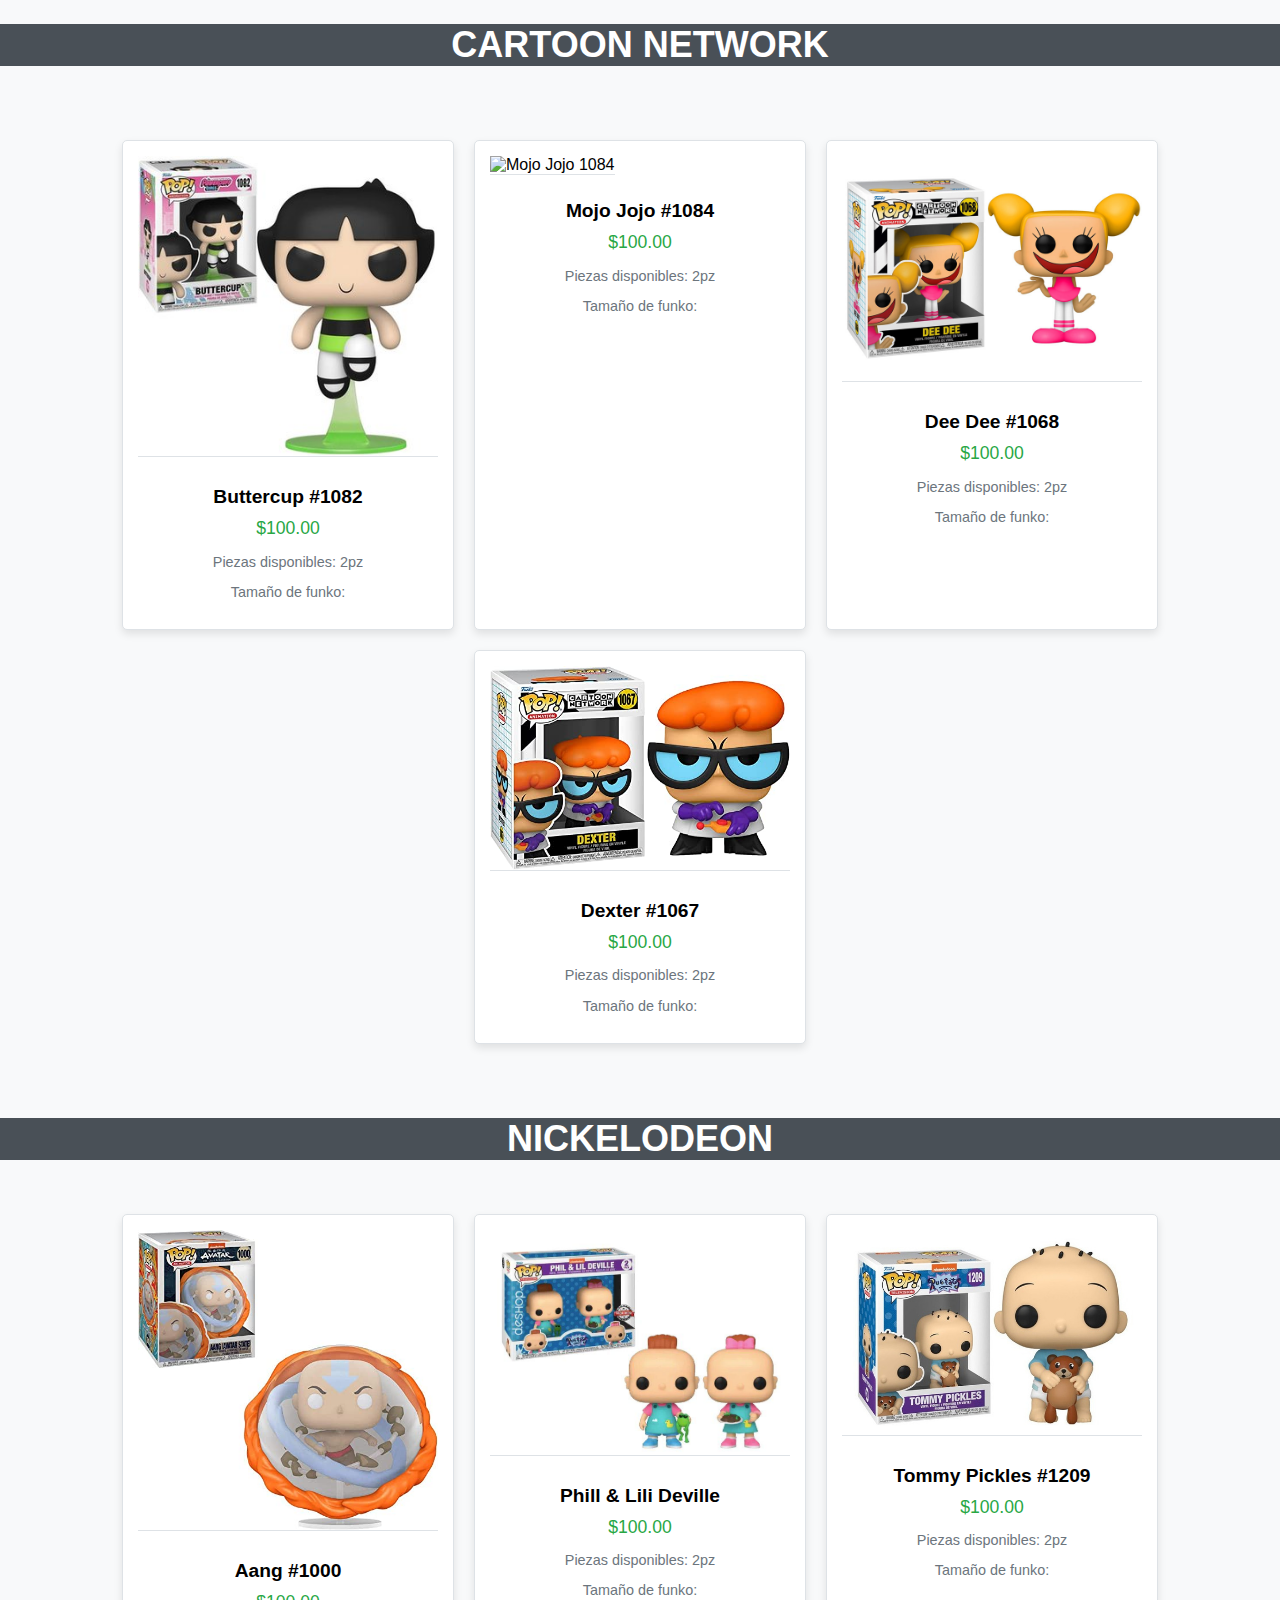
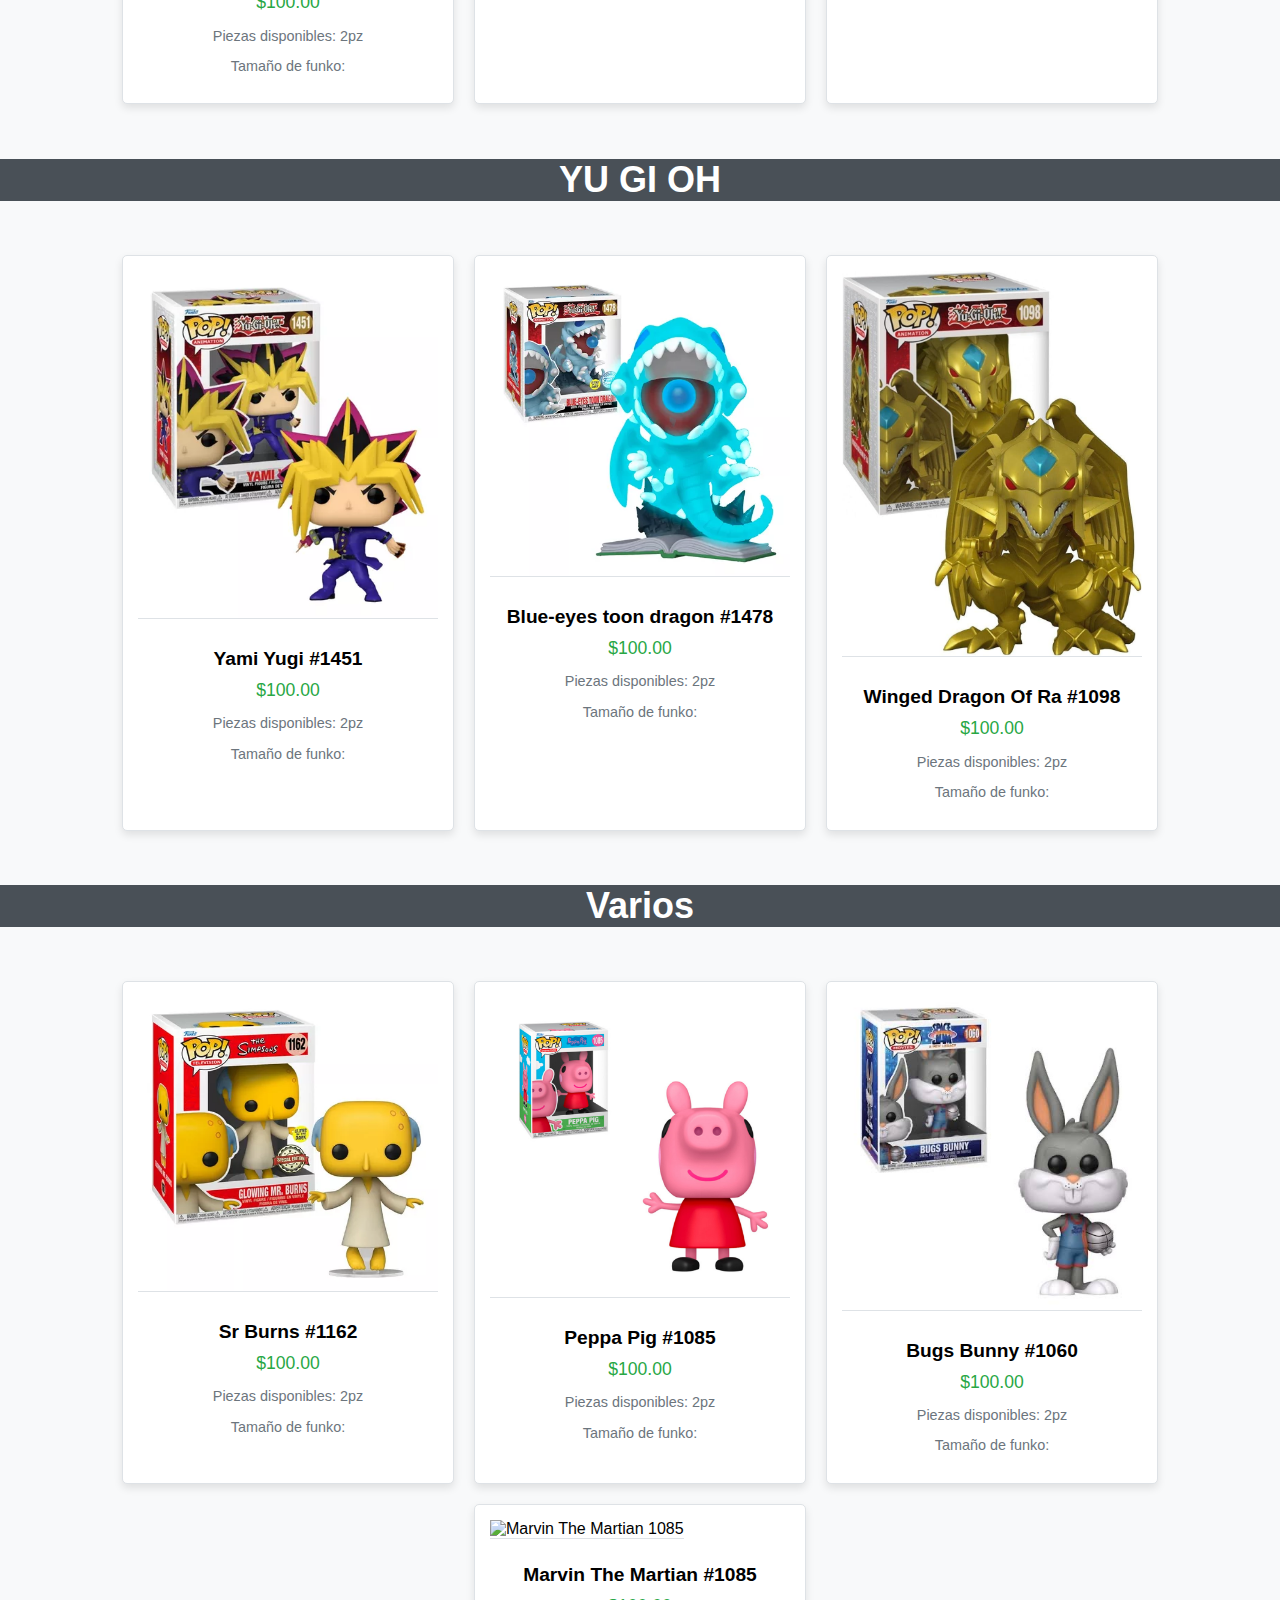
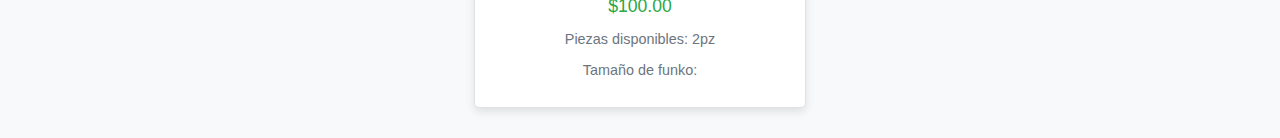
==== Caricaturas.html @ 9b804a1c "creacion de funkos" ====
<!DOCTYPE html>
<html lang="es">
<head>
    <meta charset="UTF-8">
    <meta name="viewport" content="width=device-width, initial-scale=1.0">
    <title>Deportes</title>
    <link rel="stylesheet" href="styles.css">
</head>
<body>
    <h1 class="sub-titulos">CARTOON NETWORK</h1>
    <div class="container">
        <div class="container">
            <div class="product-card">
                <img src="catalogo/Caricaturas/Buttercup 1082.jpg" alt="Buttercup 1082" class="product-image">
                <div class="product-details">
                    <h2 class="product-name">Buttercup #1082</h2>
                    <p class="product-price">$100.00</p>
                    <p class="product-description">Piezas disponibles: 2pz</p>
                    <p class="product-description">Tamaño de funko: </p>
                </div>
            </div>
            
            <div class="product-card">
                <img src="catalogo/Caricaturas/Mojo Jojo 1084.jpg" alt="Mojo Jojo 1084" class="product-image">
                <div class="product-details">
                    <h2 class="product-name">Mojo Jojo #1084</h2>
                    <p class="product-price">$100.00</p>
                    <p class="product-description">Piezas disponibles: 2pz</p>
                    <p class="product-description">Tamaño de funko: </p>
                </div>
            </div>
            
            <div class="product-card">
                <img src="catalogo/Caricaturas/Dee Dee 1068.jpg" alt="Dee Dee 1068" class="product-image">
                <div class="product-details">
                    <h2 class="product-name">Dee Dee #1068</h2>
                    <p class="product-price">$100.00</p>
                    <p class="product-description">Piezas disponibles: 2pz</p>
                    <p class="product-description">Tamaño de funko: </p>
                </div>
            </div>
            
            <div class="product-card">
                <img src="catalogo/Caricaturas/Dexter 1067.jpg" alt="Dexter 1067" class="product-image">
                <div class="product-details">
                    <h2 class="product-name">Dexter #1067</h2>
                    <p class="product-price">$100.00</p>
                    <p class="product-description">Piezas disponibles: 2pz</p>
                    <p class="product-description">Tamaño de funko: </p>
                </div>
            </div>
        </div>
        
    </div>

    <h1 class="sub-titulos">NICKELODEON</h1>

    <div class="container">
        
        <div class="product-card">
            <img src="catalogo/Caricaturas/Aang 1000.jpg" alt="Aang 1000" class="product-image">
            <div class="product-details">
                <h2 class="product-name">Aang #1000</h2>
                <p class="product-price">$100.00</p>
                <p class="product-description">Piezas disponibles: 2pz</p>
                <p class="product-description">Tamaño de funko: </p>
            </div>
        </div>
        
        <div class="product-card">
            <img src="catalogo/Caricaturas/Phill Lili Deville.png" alt="Phill y Lili Deville" class="product-image">
            <div class="product-details">
                <h2 class="product-name">Phill & Lili Deville</h2>
                <p class="product-price">$100.00</p>
                <p class="product-description">Piezas disponibles: 2pz</p>
                <p class="product-description">Tamaño de funko: </p>
            </div>
        </div>
        
        <div class="product-card">
            <img src="catalogo/Caricaturas/Tommy Pickles 1209.jpg" alt="Tommy Pickles 1209" class="product-image">
            <div class="product-details">
                <h2 class="product-name">Tommy Pickles #1209</h2>
                <p class="product-price">$100.00</p>
                <p class="product-description">Piezas disponibles: 2pz</p>
                <p class="product-description">Tamaño de funko: </p>
            </div>
        </div>
    </div>

    <h1 class="sub-titulos">YU GI OH</h1>

    <div class="container">
        
        <div class="product-card">
            <img src="catalogo\Caricaturas\Yami Yugi 1451.jpg" alt="Yami Yugi 1451" class="product-image">
            <div class="product-details">
                <h2 class="product-name">Yami Yugi #1451</h2>
                <p class="product-price">$100.00</p>
                <p class="product-description">Piezas disponibles: 2pz</p>
                <p class="product-description">Tamaño de funko: </p>
            </div>
        </div>
    
        <div class="product-card">
            <img src="catalogo\Caricaturas\Blue-eyes toon dragon 1478.jpg" alt="Blue-eyes toon dragon 1478" class="product-image">
            <div class="product-details">
                <h2 class="product-name">Blue-eyes toon dragon #1478</h2>
                <p class="product-price">$100.00</p>
                <p class="product-description">Piezas disponibles: 2pz</p>
                <p class="product-description">Tamaño de funko: </p>
            </div>
        </div>

        <div class="product-card">
            <img src="catalogo\Caricaturas\Winged Dragon Of Ra 1098.png" alt="Winged Dragon Of Ra 1098" class="product-image">
            <div class="product-details">
                <h2 class="product-name">Winged Dragon Of Ra #1098</h2>
                <p class="product-price">$100.00</p>
                <p class="product-description">Piezas disponibles: 2pz</p>
                <p class="product-description">Tamaño de funko: </p>
            </div>
        </div>
        
    </div>

    <h1 class="sub-titulos">Varios</h1>

    <div class="container">

        <div class="product-card">
            <img src="catalogo/Caricaturas/Sr Burns 1162.jpg" alt="Sr Burns 1162" class="product-image">
            <div class="product-details">
                <h2 class="product-name">Sr Burns #1162</h2>
                <p class="product-price">$100.00</p>
                <p class="product-description">Piezas disponibles: 2pz</p>
                <p class="product-description">Tamaño de funko: </p>
            </div>
        </div>
        
        <div class="product-card">
            <img src="catalogo/Caricaturas/Peppa Pig 1085.jpg" alt="Peppa Pig 1085" class="product-image">
            <div class="product-details">
                <h2 class="product-name">Peppa Pig #1085</h2>
                <p class="product-price">$100.00</p>
                <p class="product-description">Piezas disponibles: 2pz</p>
                <p class="product-description">Tamaño de funko: </p>
            </div>
        </div>
        
        <div class="product-card">
            <img src="catalogo/Caricaturas/Bugs Bunny 1060.png" alt="Bugs Bunny 1060" class="product-image">
            <div class="product-details">
                <h2 class="product-name">Bugs Bunny #1060</h2>
                <p class="product-price">$100.00</p>
                <p class="product-description">Piezas disponibles: 2pz</p>
                <p class="product-description">Tamaño de funko: </p>
            </div>
        </div>
        
        <div class="product-card">
            <img src="catalogo/Caricaturas/Marvin The Martian 1085.jpg" alt="Marvin The Martian 1085" class="product-image">
            <div class="product-details">
                <h2 class="product-name">Marvin The Martian #1085</h2>
                <p class="product-price">$100.00</p>
                <p class="product-description">Piezas disponibles: 2pz</p>
                <p class="product-description">Tamaño de funko: </p>
            </div>
        </div>
        
    </div>
</body>
</html>
---- styles.css ----
/* Estilos para el cuerpo de la página */
body {
    font-family: Arial, sans-serif; /* Fuente principal */
    background-color: #f8f9fa; /* Color de fondo */
    margin: 0; /* Elimina los márgenes predeterminados */
    padding: 0; /* Elimina el relleno predeterminado */
}

/* Estilos para el encabezado */
header {
    background-color: #343a40; /* Color de fondo */
    color: white; /* Color del texto */
    padding: 10px 20px; /* Espaciado interno */
    display: flex; /* Flexbox para alinear el logo y el título */
    align-items: center; /* Alinea el contenido verticalmente */
}

header .logo {
    width: 50px; /* Ajusta el tamaño del logo */
    height: 50px;
    margin-right: 15px; /* Espaciado entre el logo y el título */
}

header h1 {
    margin: 0; /* Elimina los márgenes predeterminados */
    font-size: 24px; /* Tamaño del título */
    text-align: left; /* Alineación del texto */
}

/* Estilos para las pestañas de navegación */
.tabs {
    display: flex; /* Utiliza flexbox para el diseño */
    background-color: #343a40; /* Color de fondo */
    justify-content: center; /* Centra el contenido horizontalmente */
}

.tab {
    padding: 15px 20px; /* Espaciado interno */
    cursor: pointer; /* Cambia el cursor a mano */
    color: white; /* Color del texto */
}

.tab:hover, .tab.active {
    background-color: #495057; /* Color de fondo al pasar el ratón o activo */
}

/* Estilos específicos para h1 con esta clase */
.sub-titulos {
    color: white;
    background-color: #495057;
    text-align: center;
    font-size: 36px;
}

/* Estilos para el contenido de las pestañas */
.content {
    display: none; /* Oculta el contenido por defecto */
    padding: 20px; /* Espaciado interno */
}

.content.active {
    display: block; /* Muestra el contenido activo */
}

/* Estilos para el iframe */
iframe {
    width: 100%; /* Ancho completo */
    height: 100%; /* Altura completa */
    border: none; /* Sin borde */
}

/* Estilos para el contenedor de productos */
.container {
    display: flex; /* Utiliza flexbox para el diseño */
    flex-wrap: wrap; /* Envuelve los elementos en múltiples líneas */
    justify-content: center; /* Centra el contenido horizontalmente */
    padding: 20px; /* Espaciado interno */
}

/* Estilos para el contenedor de productos */
.container1 {
    display: flex; /* Utiliza flexbox para el diseño */
    flex-wrap: wrap; /* Envuelve los elementos en múltiples líneas */
    justify-content: center; /* Centra el contenido horizontalmente */
    padding: 20px; /* Espaciado interno */
}

/* Estilos para las tarjetas de productos */
.product-card {
    background-color: white; /* Color de fondo */
    border: 1px solid #dee2e6; /* Borde */
    border-radius: 5px; /* Radio de borde */
    margin: 10px; /* Márgenes externos */
    padding: 15px; /* Espaciado interno */
    width: 300px; /* Ancho fijo */
    box-shadow: 0 4px 8px rgba(0, 0, 0, 0.1); /* Sombra */
    transition: transform 0.2s; /* Transición al hacer hover */
}

.product-card:hover {
    transform: scale(1.05); /* Escalado al hacer hover */
}

/* Estilos para la imagen del producto */
.product-image {
    width: 100%; /* Ancho completo */
    height: auto; /* Altura automática */
    border-bottom: 1px solid #dee2e6; /* Borde inferior */
    margin-bottom: 15px; /* Margen inferior */
}

/* Estilos para los detalles del producto */
.product-details {
    text-align: center; /* Alineación del texto */
}

.product-name {
    font-size: 1.2em; /* Tamaño de fuente */
    margin: 10px 0; /* Márgenes */
}

.product-price {
    color: #28a745; /* Color del texto */
    font-size: 1.1em; /* Tamaño de fuente */
    margin: 5px 0; /* Márgenes */
}

.product-description {
    color: #6c757d; /* Color del texto */
    font-size: 0.9em; /* Tamaño de fuente */
}
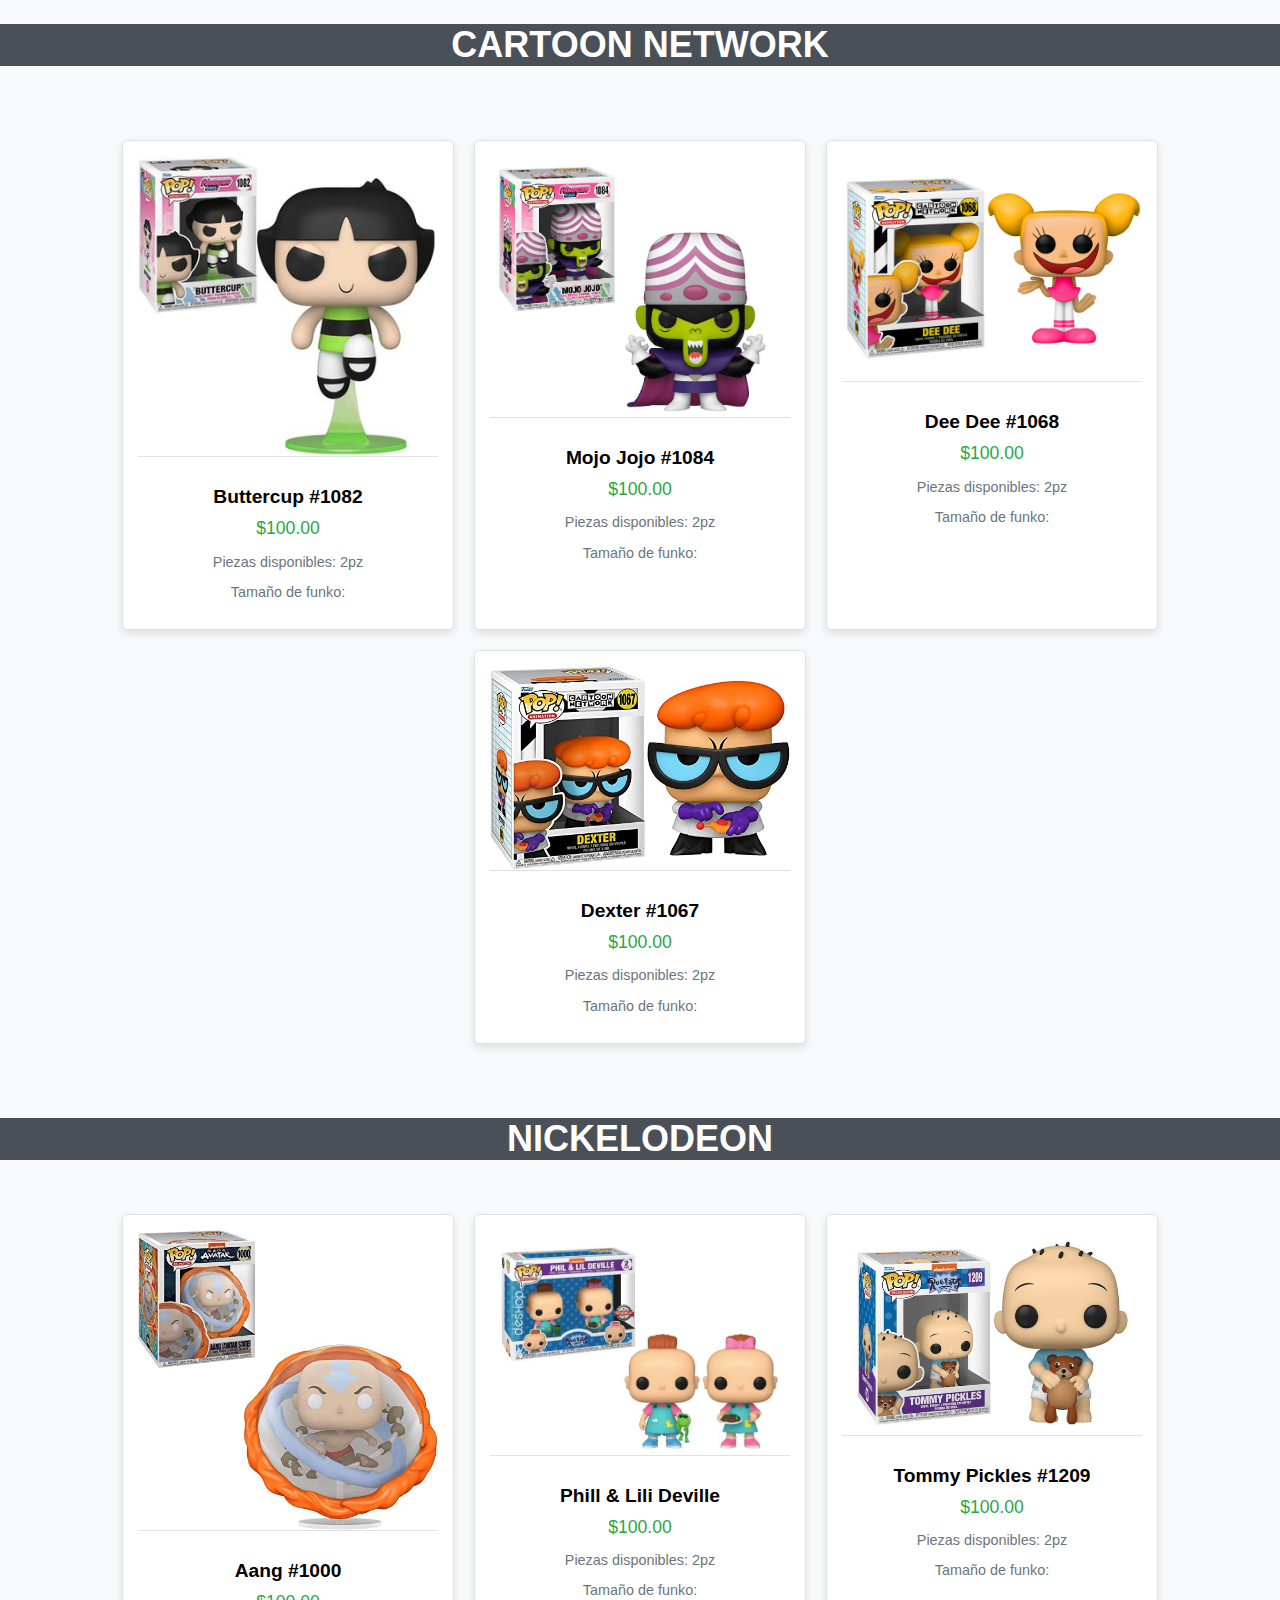
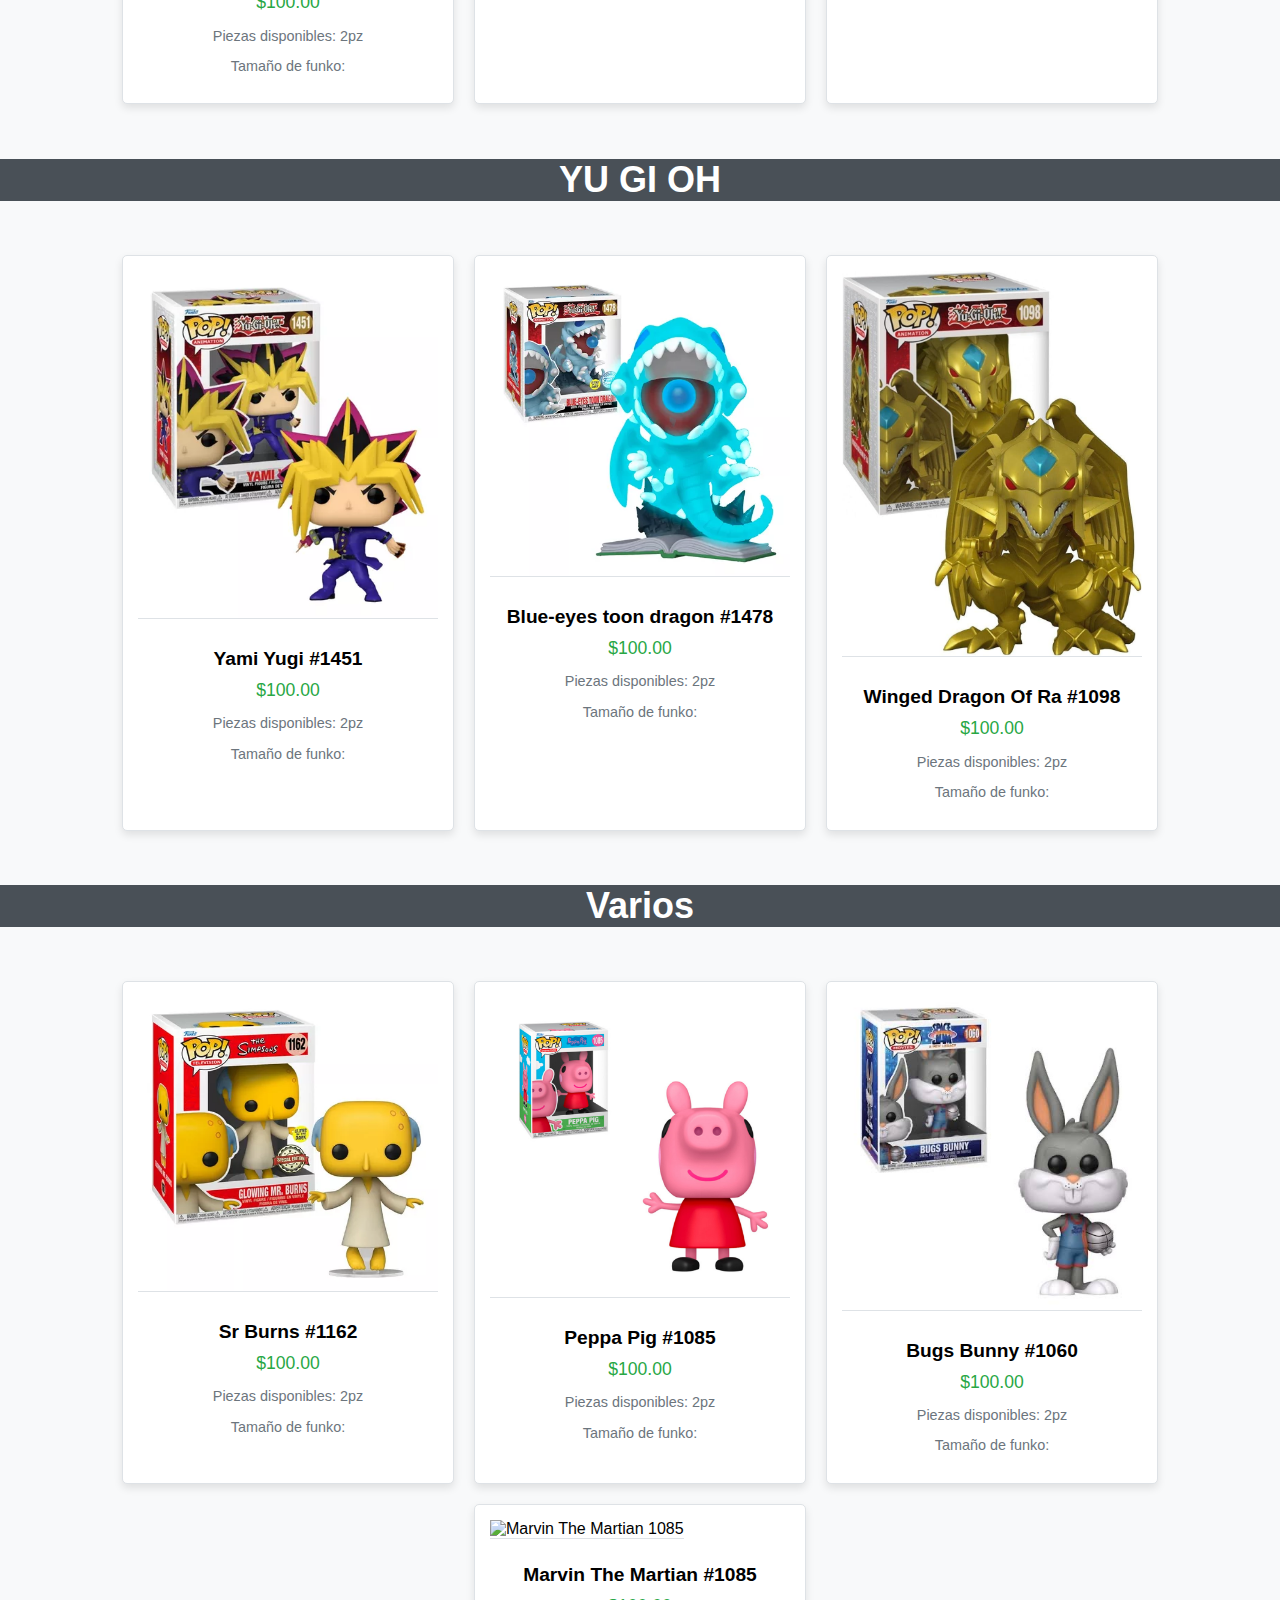
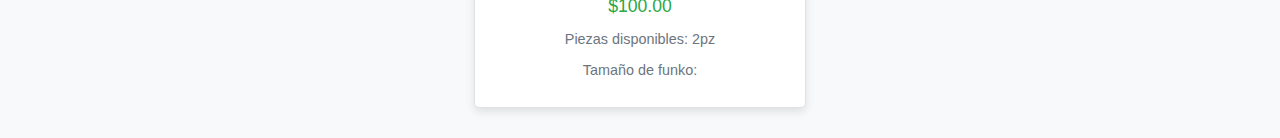
==== commit a5e8f52e: "Update Caricaturas.html" ====
--- a/Caricaturas.html
+++ b/Caricaturas.html
@@ -21,7 +21,7 @@
             </div>
             
             <div class="product-card">
-                <img src="catalogo/Caricaturas/Mojo Jojo 1084.jpg" alt="Mojo Jojo 1084" class="product-image">
+                <img src="catalogo/Caricaturas/Mojo jojo 1084.jpg" alt="Mojo Jojo 1084" class="product-image">
                 <div class="product-details">
                     <h2 class="product-name">Mojo Jojo #1084</h2>
                     <p class="product-price">$100.00</p>
@@ -170,4 +170,4 @@
         
     </div>
 </body>
-</html>+</html>
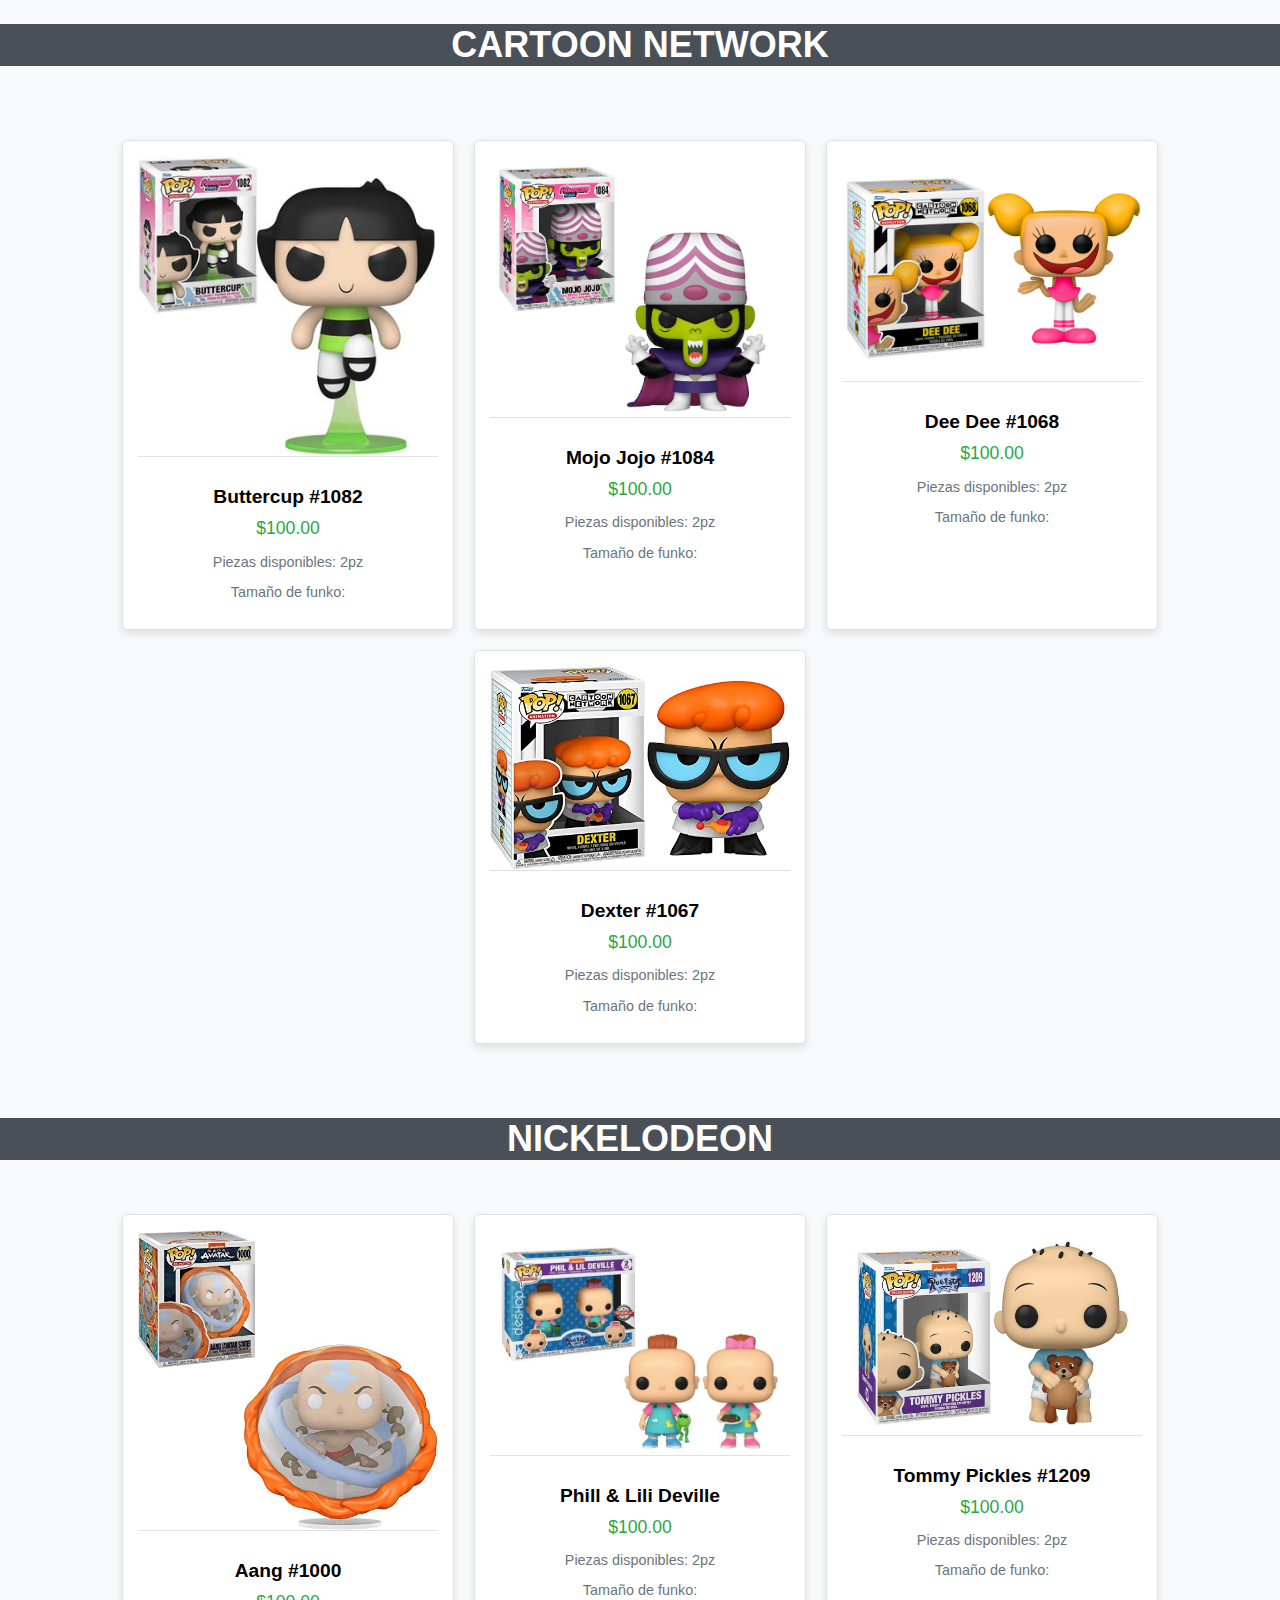
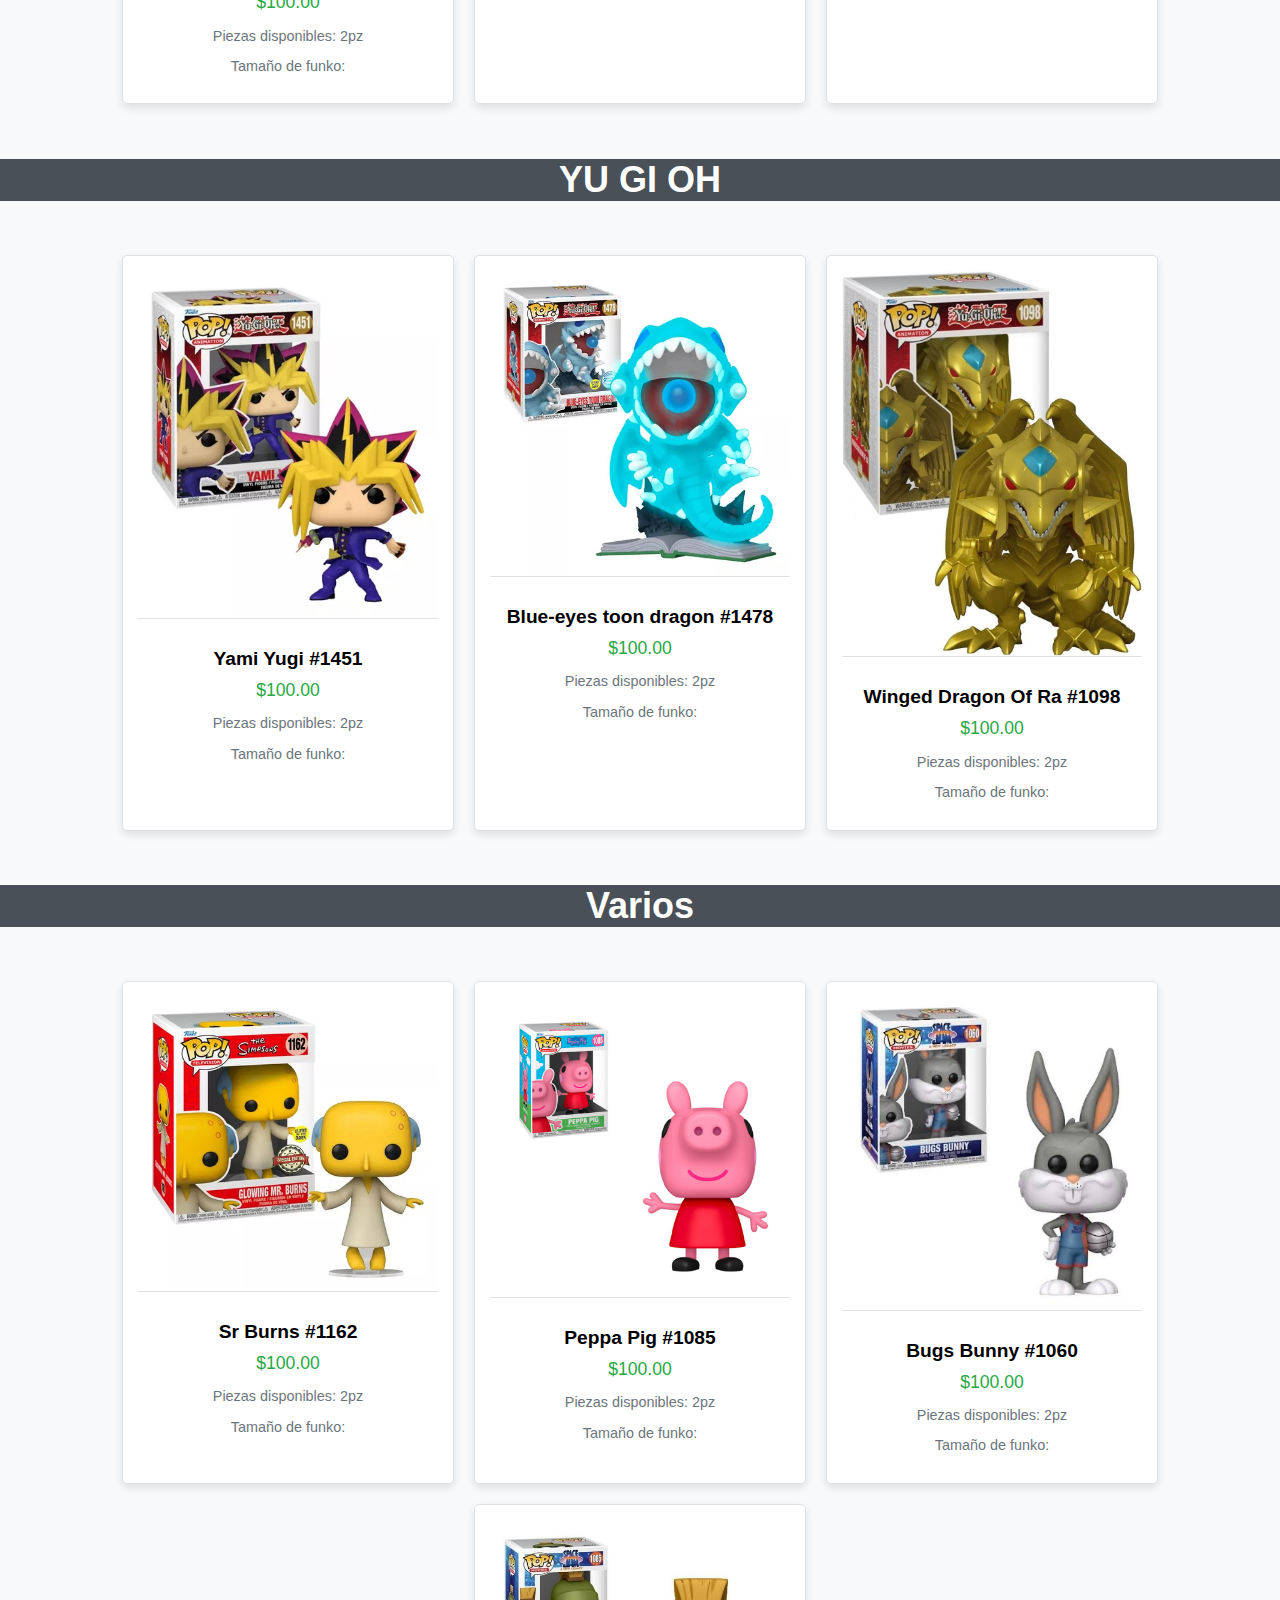
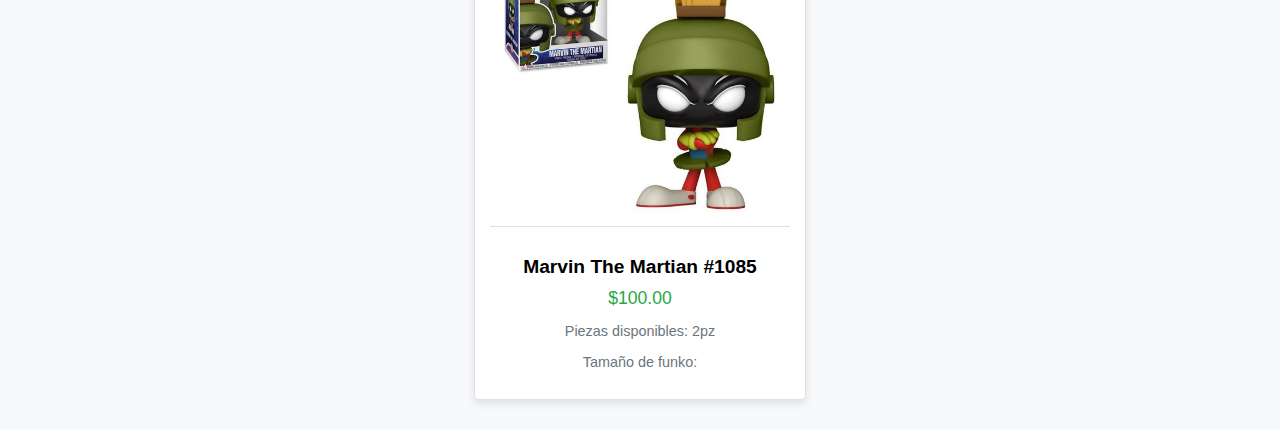
==== commit a9cf69fb: "Update Caricaturas.html" ====
--- a/Caricaturas.html
+++ b/Caricaturas.html
@@ -159,7 +159,7 @@
         </div>
         
         <div class="product-card">
-            <img src="catalogo/Caricaturas/Marvin The Martian 1085.jpg" alt="Marvin The Martian 1085" class="product-image">
+            <img src="catalogo/Caricaturas/Marvin The Martian 1085.JPG" alt="Marvin The Martian 1085" class="product-image">
             <div class="product-details">
                 <h2 class="product-name">Marvin The Martian #1085</h2>
                 <p class="product-price">$100.00</p>
